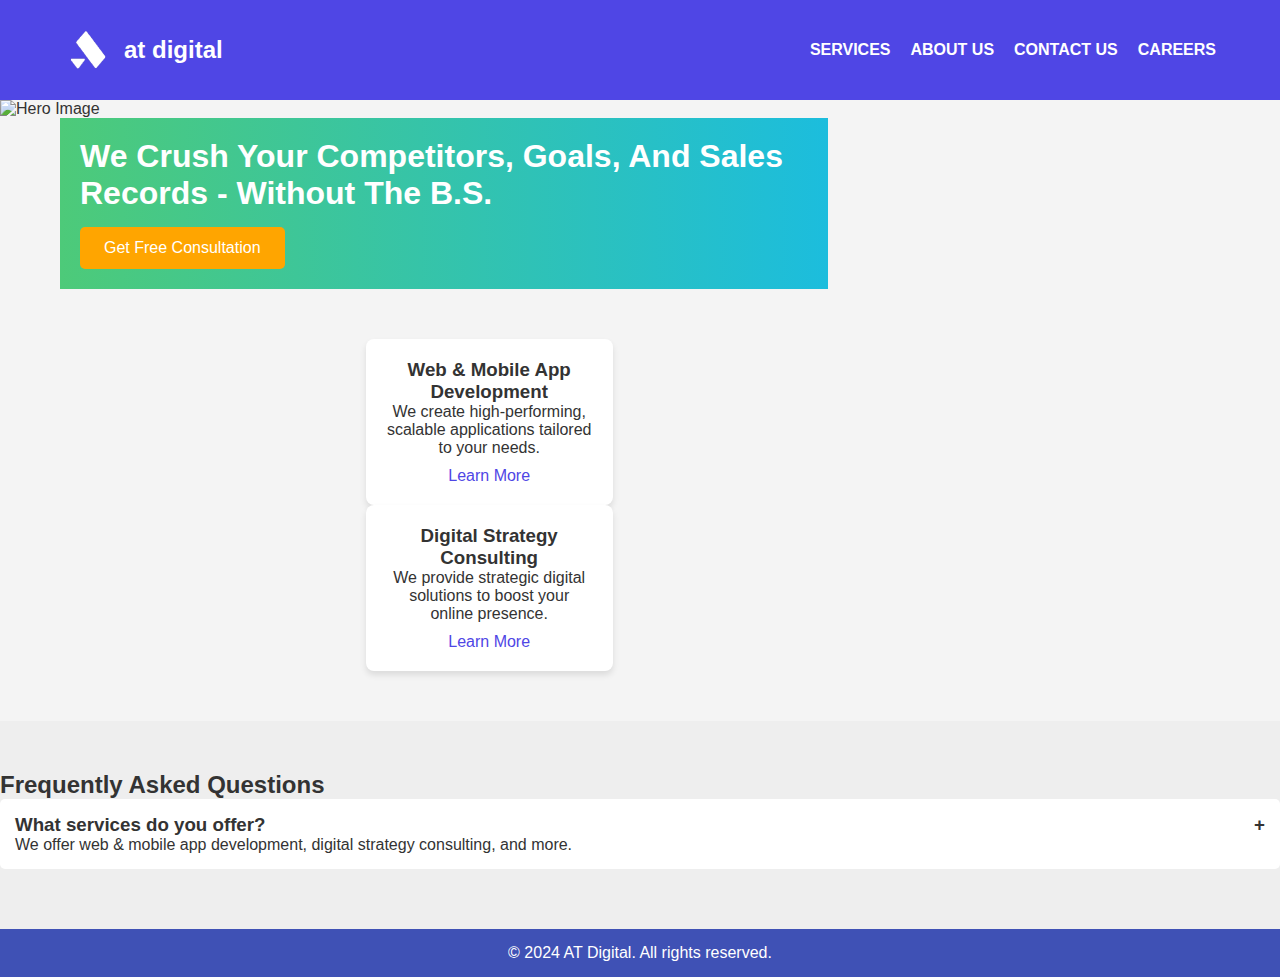
==== AT-Digital.html @ 7c1ab5fa "setup structure" ====
<!DOCTYPE html>
<html lang="en">
<head>
    <meta charset="UTF-8">
    <meta name="viewport" content="width=device-width, initial-scale=1.0">
    <title>AT Digital</title>
    <link rel="stylesheet" href="AT-Digital.css">
</head>
<body>
    <header>
        <div class="header-container">
            <div class="logo">
                <img src="Images/logo_white.png" alt="AT Digital"><h1>at digital</h1>
            </div>
            <nav>
                <ul>
                    <li><a href="#">SERVICES</a></li>
                    <li><a href="#">ABOUT US</a></li>
                    <li><a href="#">CONTACT US</a></li>
                    <li><a href="#">CAREERS</a></li>
                </ul>
            </nav>
        </div>
    </header>
    <img src="Images/bg.jpeg" alt="Hero Image" class="hero-image">

    <section class="hero">
        <div class="container">
            <h2>We Crush Your Competitors, Goals, And Sales Records - Without The B.S.</h2>
            <a href="#" class="btn">Get Free Consultation</a>
        </div>
    </section>

    <section class="services">
        <div class="container">
            <div class="service-box">
                <h3>Web & Mobile App Development</h3>
                <p>We create high-performing, scalable applications tailored to your needs.</p>
                <a href="#" class="learn-more">Learn More</a>
            </div>
            <div class="service-box">
                <h3>Digital Strategy Consulting</h3>
                <p>We provide strategic digital solutions to boost your online presence.</p>
                <a href="#" class="learn-more">Learn More</a>
            </div>
        </div>
    </section>

    <section class="faq">
        <div class="container">
            <h2>Frequently Asked Questions</h2>
            <div class="faq-item">
                <h3>What services do you offer? <span class="toggle">+</span></h3>
                <p class="faq-content">We offer web & mobile app development, digital strategy consulting, and more.</p>
            </div>
        </div>
    </section>

    <footer>
        <div class="container">
            <p>© 2024 AT Digital. All rights reserved.</p>
        </div>
    </footer>
</body>
</html>
---- AT-Digital.css ----
* {
    margin: 0;
    padding: 0;
    list-style: none;
    text-decoration: none;
    box-sizing: border-box;
}

body {
    
        font-family: Arial, sans-serif;
        color: #333;
        background-color: #f4f4f4;
        background-size: cover;
        background-position: center;
    
}



/* Header Styles */
header {
    background-color: #4F46E5;
    color: #fff;
    padding: 15px 0;
}

.header-container {
    width: 90%;
    max-width: 1440px;
    margin: 0 auto;
    padding: 10px 0;
    display: flex;
    justify-content: space-between;
    align-items: center;
}

.logo {
    display: flex;
    align-items: center;
}

.logo img {
    height: 50px;
    margin-right: 10px;
}

.logo h1 {
    font-size: 24px;
    font-weight: bold;
}

nav ul {
    display: flex;
    gap: 20px;
}

nav ul li a {
    color: #ffffff;
    font-size: 16px;
    font-weight: bold;
    transition: color 0.3s ease;
}

nav ul li a:hover {
    color: #fce996;
}

/* Hero Section */
.hero {
    width: 60%;
    color: white;
    padding: 20px 20px;
    max-width: 1440px;
    margin-left: 60px;
    background: linear-gradient(to right, #4DCA79, #1CBDDD);
}


.hero h2 {
    font-size: 32px;
}

.btn {
    display: inline-block;
    background: orange;
    color: white;
    padding: 12px 24px;
    border-radius: 5px;
    margin-top: 15px;
}

/* Services Section */
.services {
    display: flex;
    justify-content: space-around;
    gap: 20px;
    padding: 50px 0;
}

.service-box {
    width: 45%;
    background: #fff;
    padding: 20px;
    text-align: center;
    border-radius: 8px;
    box-shadow: 0 4px 6px rgba(0, 0, 0, 0.1);
}

.learn-more {
    display: inline-block;
    color: #4F46E5;
    margin-top: 10px;
}

/* FAQ Section */
.faq {
    padding: 50px 0;
    background: #eee;
}

.faq-item {
    background: white;
    padding: 15px;
    margin-bottom: 10px;
    border-radius: 5px;
}

.toggle {
    float: right;
    cursor: pointer;
}

/* Footer */
footer {
    background: #3f51b5;
    color: white;
    text-align: center;
    padding: 15px 0;
}

/* Responsive Design */
@media (max-width: 1200px) {
    .services {
        flex-direction: column;
        align-items: center;
    }
    .service-box {
        width: 80%;
    }
}

@media (max-width: 768px) {
    .header-container {
        flex-direction: column;
        text-align: center;
    }
    nav ul {
        flex-direction: column;
        gap: 10px;
    }
    .hero h2 {
        font-size: 24px;
    }
    .service-box {
        width: 100%;
    }
}

@media (max-width: 375px) {
    .container {
        width: 95%;
    }
    .hero h2 {
        font-size: 20px;
    }
    .btn {
        padding: 10px 20px;
    }
}
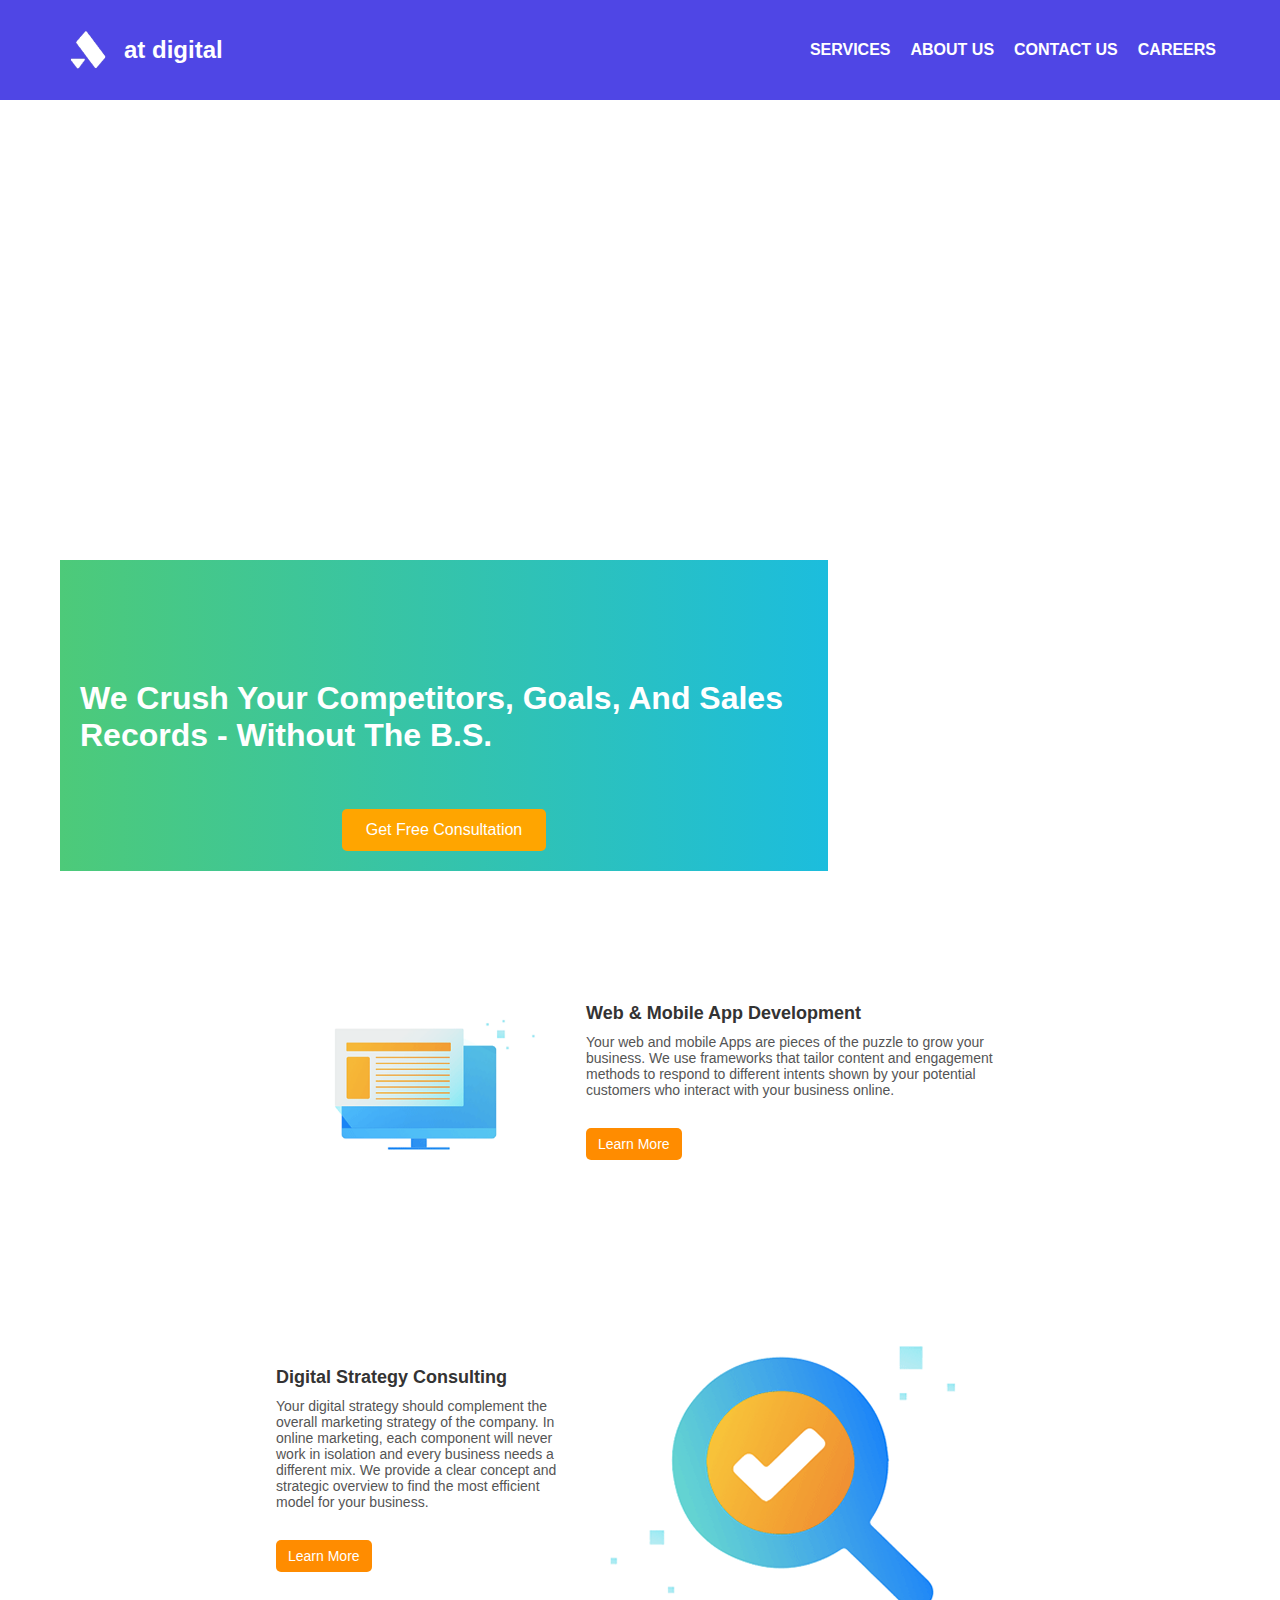
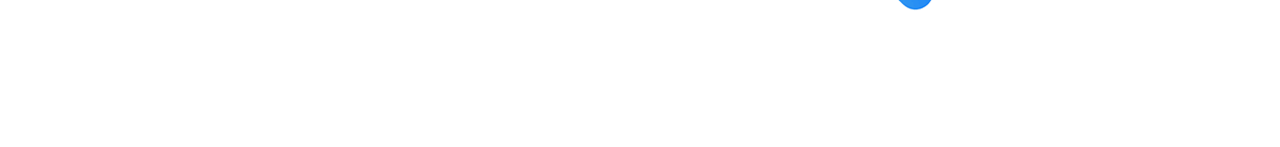
==== commit 2072e93c: "Create section part and add 2 images to images file" ====
--- a/AT-Digital.html
+++ b/AT-Digital.html
@@ -22,44 +22,44 @@
             </nav>
         </div>
     </header>
-    <img src="Images/bg.jpeg" alt="Hero Image" class="hero-image">
+    <section class="bgimage">
+    </section>
+    
+        <section class="hero">
+            <div class="container">
+                <h2>We Crush Your Competitors, Goals, And Sales Records - Without The B.S.</h2>
+                <a href="#" class="btn">Get Free Consultation</a>
+            </div>
+        </section>
+    
 
-    <section class="hero">
-        <div class="container">
-            <h2>We Crush Your Competitors, Goals, And Sales Records - Without The B.S.</h2>
-            <a href="#" class="btn">Get Free Consultation</a>
-        </div>
-    </section>
+
 
     <section class="services">
-        <div class="container">
-            <div class="service-box">
-                <h3>Web & Mobile App Development</h3>
-                <p>We create high-performing, scalable applications tailored to your needs.</p>
-                <a href="#" class="learn-more">Learn More</a>
+        
+            <div class="service-box1">
+                <img src="Images/image 2.png" alt="Web & Mobile App Development">
+                <div class="content">
+                    <h3>Web & Mobile App Development</h3>
+                    <p>Your web and mobile Apps are pieces of the puzzle to grow your business. We use frameworks that tailor content and engagement methods to respond to different intents shown by your potential customers who interact with your business online.</p>
+                    <a href="#" class="btn">Learn More</a>
+                </div>
             </div>
-            <div class="service-box">
-                <h3>Digital Strategy Consulting</h3>
-                <p>We provide strategic digital solutions to boost your online presence.</p>
-                <a href="#" class="learn-more">Learn More</a>
+
+            <div class="service-box2">
+                <div class="content">
+                    <h3>Digital Strategy Consulting</h3>
+                    <p>Your digital strategy should complement the overall marketing strategy of the company. In online marketing, each component will never work in isolation and every business needs a different mix. We provide a clear concept and strategic overview to find the most efficient model for your business.</p>
+                    <a href="#" class="btn">Learn More</a>
+                </div>
+                    <img src="Images/image 1.png" alt="Digital Strategy Consulting">
+
+                </div>
             </div>
-        </div>
+        
     </section>
+    
 
-    <section class="faq">
-        <div class="container">
-            <h2>Frequently Asked Questions</h2>
-            <div class="faq-item">
-                <h3>What services do you offer? <span class="toggle">+</span></h3>
-                <p class="faq-content">We offer web & mobile app development, digital strategy consulting, and more.</p>
-            </div>
-        </div>
-    </section>
-
-    <footer>
-        <div class="container">
-            <p>© 2024 AT Digital. All rights reserved.</p>
-        </div>
-    </footer>
+   
 </body>
 </html>
--- a/AT-Digital.css
+++ b/AT-Digital.css
@@ -8,11 +8,11 @@
 
 body {
     
-        font-family: Arial, sans-serif;
-        color: #333;
-        background-color: #f4f4f4;
-        background-size: cover;
-        background-position: center;
+    font-family: Arial, sans-serif;
+    color: #333;
+    background-color: #ffffff;
+    background-size: cover;
+    background-position: center;
     
 }
 
@@ -67,13 +67,28 @@
 }
 
 /* Hero Section */
+.bgimage{
+    background: url('Images/bg.jpeg') no-repeat center center/cover;
+    background-size: cover;
+    background-position: center;
+    height: 90vh;
+    width: 100%;
+    position: relative;
+}
+
 .hero {
+    position: relative;
     width: 60%;
     color: white;
     padding: 20px 20px;
     max-width: 1440px;
     margin-left: 60px;
+    margin-top: -350px;
     background: linear-gradient(to right, #4DCA79, #1CBDDD);
+    z-index: 3;
+}
+.hero .container{
+    margin-top: 100px;
 }
 
 
@@ -93,19 +108,62 @@
 /* Services Section */
 .services {
     display: flex;
-    justify-content: space-around;
-    gap: 20px;
+    justify-content: center;
+    align-items: center;
     padding: 50px 0;
+    flex-direction: column;
 }
 
-.service-box {
-    width: 45%;
-    background: #fff;
+.container {
+    display: flex;
+    flex-direction: column; 
+    align-items: center; 
+    gap: 40px; 
+    width: 100%;
+}
+
+.service-box1, .service-box2 {
+    display: flex;
+    align-items: center;
+    justify-content: center;
+    width: 60%;
     padding: 20px;
-    text-align: center;
+    text-align: left;
     border-radius: 8px;
-    box-shadow: 0 4px 6px rgba(0, 0, 0, 0.1);
+    gap: 30px; 
 }
+
+.service-box1 img {
+    width: 280px;
+    height: auto;
+}
+
+.service-box1 .content {
+    flex: 1;
+}
+
+.service-box1 h3, .service-box2 h3 {
+    font-size: 18px;
+    color: #333;
+    margin-bottom: 10px;
+}
+
+.service-box1 p, .service-box2 p {
+    font-size: 14px;
+    color: #555;
+    margin-bottom: 15px;
+}
+
+.service-box1 .btn, .service-box2 .btn {
+    padding: 8px 12px;
+    background-color: #ff8c00;
+    color: #fff;
+    text-decoration: none;
+    border-radius: 5px;
+    font-size: 14px;
+}
+
+
 
 .learn-more {
     display: inline-block;
@@ -113,68 +171,3 @@
     margin-top: 10px;
 }
 
-/* FAQ Section */
-.faq {
-    padding: 50px 0;
-    background: #eee;
-}
-
-.faq-item {
-    background: white;
-    padding: 15px;
-    margin-bottom: 10px;
-    border-radius: 5px;
-}
-
-.toggle {
-    float: right;
-    cursor: pointer;
-}
-
-/* Footer */
-footer {
-    background: #3f51b5;
-    color: white;
-    text-align: center;
-    padding: 15px 0;
-}
-
-/* Responsive Design */
-@media (max-width: 1200px) {
-    .services {
-        flex-direction: column;
-        align-items: center;
-    }
-    .service-box {
-        width: 80%;
-    }
-}
-
-@media (max-width: 768px) {
-    .header-container {
-        flex-direction: column;
-        text-align: center;
-    }
-    nav ul {
-        flex-direction: column;
-        gap: 10px;
-    }
-    .hero h2 {
-        font-size: 24px;
-    }
-    .service-box {
-        width: 100%;
-    }
-}
-
-@media (max-width: 375px) {
-    .container {
-        width: 95%;
-    }
-    .hero h2 {
-        font-size: 20px;
-    }
-    .btn {
-        padding: 10px 20px;
-    }
-}
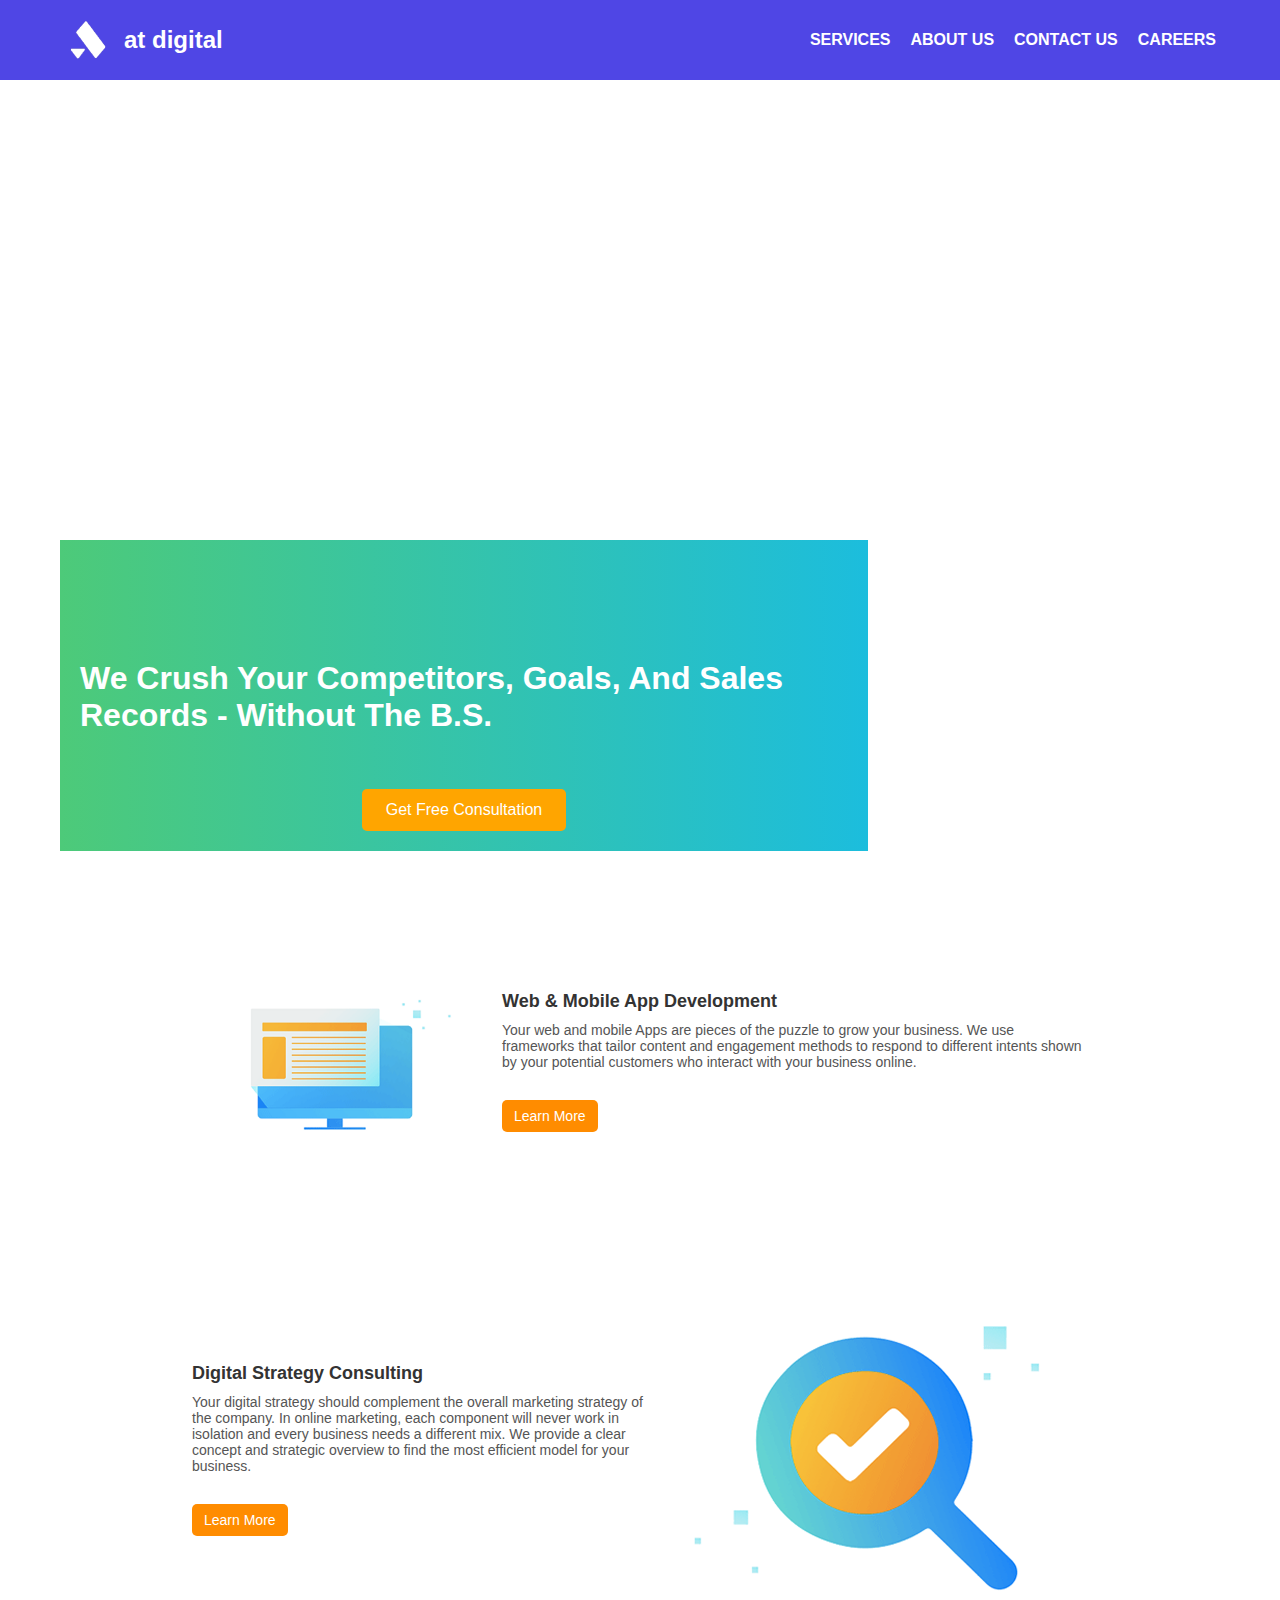
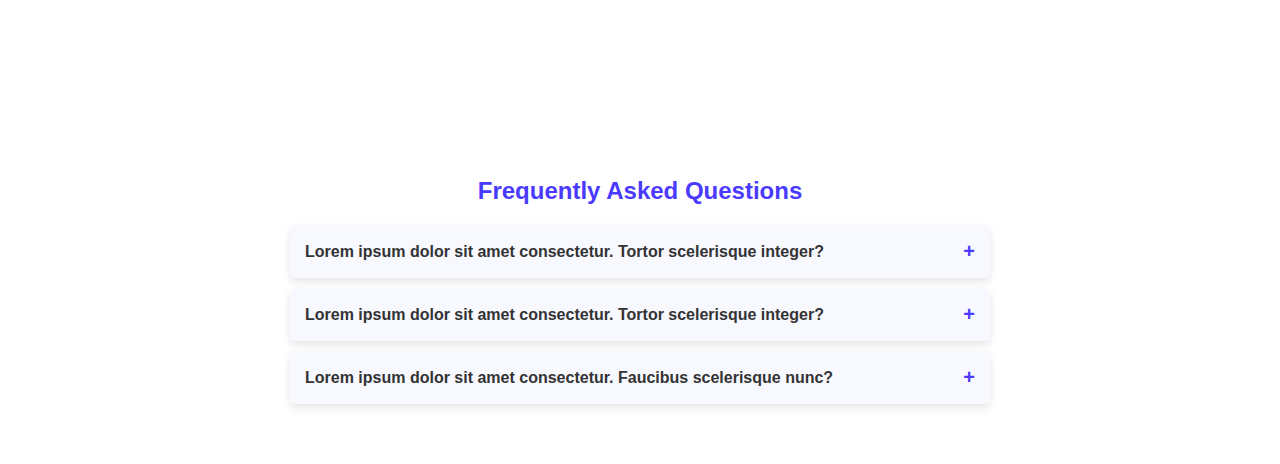
==== commit 3fde25dc: "Add Frequently asked questions part" ====
--- a/AT-Digital.html
+++ b/AT-Digital.html
@@ -7,8 +7,9 @@
     <link rel="stylesheet" href="AT-Digital.css">
 </head>
 <body>
+
     <header>
-        <div class="header-container">
+        <div class="headerContainer">
             <div class="logo">
                 <img src="Images/logo_white.png" alt="AT Digital"><h1>at digital</h1>
             </div>
@@ -24,20 +25,18 @@
     </header>
     <section class="bgimage">
     </section>
-    
+    <!--hero section-->
         <section class="hero">
             <div class="container">
                 <h2>We Crush Your Competitors, Goals, And Sales Records - Without The B.S.</h2>
                 <a href="#" class="btn">Get Free Consultation</a>
             </div>
         </section>
-    
 
-
-
+        <!--services section-->
     <section class="services">
         
-            <div class="service-box1">
+            <div class="serviceBox1">
                 <img src="Images/image 2.png" alt="Web & Mobile App Development">
                 <div class="content">
                     <h3>Web & Mobile App Development</h3>
@@ -46,7 +45,7 @@
                 </div>
             </div>
 
-            <div class="service-box2">
+            <div class="serviceBox2">
                 <div class="content">
                     <h3>Digital Strategy Consulting</h3>
                     <p>Your digital strategy should complement the overall marketing strategy of the company. In online marketing, each component will never work in isolation and every business needs a different mix. We provide a clear concept and strategic overview to find the most efficient model for your business.</p>
@@ -58,8 +57,44 @@
             </div>
         
     </section>
+
+            <!--Question section-->
+
+    <section class="faqSection">
+        <h2>Frequently Asked Questions</h2>
+        <div class="faqContainer">
+            <div class="faq">
+                <div class="faqQuestion">
+                    <h3>Lorem ipsum dolor sit amet consectetur. Tortor scelerisque integer?</h3>
+                    <span class="faqToggle">+</span>
+                </div>
+                <div class="faqAnswer">
+                    <p>Lorem ipsum dolor sit amet consectetur adipisicing elit. Recusandae, cumque blanditiis? Voluptates, laboriosam optio? Doloribus perferendis dolorem minus! Aspernatur reprehenderit beatae veritatis numquam iusto nostrum atque repellendus quia eos minus!</p>
+                </div>
+            </div>
+            <div class="faq">
+                <div class="faqQuestion">
+                    <h3>Lorem ipsum dolor sit amet consectetur. Tortor scelerisque integer?</h3>
+                    <span class="faqToggle">+</span>
+                </div>
+                <div class="faqAnswer">
+                    <p>Lorem ipsum dolor sit amet consectetur adipisicing elit. Recusandae, cumque blanditiis? Voluptates, laboriosam optio? Doloribus perferendis dolorem minus! Aspernatur reprehenderit beatae veritatis numquam iusto nostrum atque repellendus quia eos minus!</p>
+                </div>
+            </div>
+            <div class="faq">
+                <div class="faqQuestion">
+                    <h3>Lorem ipsum dolor sit amet consectetur. Faucibus scelerisque nunc?</h3>
+                    <span class="faqToggle">+</span>
+                </div>
+                <div class="faqAnswer">
+                    <p>Lorem ipsum dolor sit amet consectetur adipisicing elit. Similique placeat quod nesciunt dolorem? Libero, maiores. Soluta magnam nihil odit non deserunt nemo aliquid quo? Amet cumque assumenda consequatur ratione odit!</p>
+                </div>
+            </div>
+        </div>
+    </section>
     
 
-   
+    <script src="AT-Digital.js"></script>
+
 </body>
 </html>
--- a/AT-Digital.css
+++ b/AT-Digital.css
@@ -3,20 +3,13 @@
     padding: 0;
     list-style: none;
     text-decoration: none;
-    box-sizing: border-box;
 }
 
 body {
-    
     font-family: Arial, sans-serif;
     color: #333;
     background-color: #ffffff;
-    background-size: cover;
-    background-position: center;
-    
-}
-
-
+}
 
 /* Header Styles */
 header {
@@ -25,7 +18,7 @@
     padding: 15px 0;
 }
 
-.header-container {
+.headerContainer {
     width: 90%;
     max-width: 1440px;
     margin: 0 auto;
@@ -67,10 +60,8 @@
 }
 
 /* Hero Section */
-.bgimage{
+.bgimage {
     background: url('Images/bg.jpeg') no-repeat center center/cover;
-    background-size: cover;
-    background-position: center;
     height: 90vh;
     width: 100%;
     position: relative;
@@ -80,17 +71,17 @@
     position: relative;
     width: 60%;
     color: white;
-    padding: 20px 20px;
+    padding: 20px;
     max-width: 1440px;
     margin-left: 60px;
     margin-top: -350px;
     background: linear-gradient(to right, #4DCA79, #1CBDDD);
     z-index: 3;
 }
-.hero .container{
+
+.hero .container {
     margin-top: 100px;
 }
-
 
 .hero h2 {
     font-size: 32px;
@@ -122,7 +113,7 @@
     width: 100%;
 }
 
-.service-box1, .service-box2 {
+.serviceBox1, .serviceBox2 {
     display: flex;
     align-items: center;
     justify-content: center;
@@ -133,28 +124,28 @@
     gap: 30px; 
 }
 
-.service-box1 img {
+.serviceBox1 img {
     width: 280px;
     height: auto;
 }
 
-.service-box1 .content {
+.serviceBox1 .content {
     flex: 1;
 }
 
-.service-box1 h3, .service-box2 h3 {
+.serviceBox1 h3, .serviceBox2 h3 {
     font-size: 18px;
     color: #333;
     margin-bottom: 10px;
 }
 
-.service-box1 p, .service-box2 p {
+.serviceBox1 p, .serviceBox2 p {
     font-size: 14px;
     color: #555;
     margin-bottom: 15px;
 }
 
-.service-box1 .btn, .service-box2 .btn {
+.serviceBox1 .btn, .serviceBox2 .btn {
     padding: 8px 12px;
     background-color: #ff8c00;
     color: #fff;
@@ -163,11 +154,202 @@
     font-size: 14px;
 }
 
-
-
-.learn-more {
-    display: inline-block;
-    color: #4F46E5;
+/* FAQ Section */
+.faqSection {
+    text-align: center;
+    padding: 50px 20px;
+    background-color: #ffffff;
+}
+
+.faqSection h2 {
+    color: #4a3aff;
+    font-size: 24px;
+    margin-bottom: 20px;
+}
+
+.faqContainer {
+    max-width: 700px;
+    margin: auto;
+}
+
+.faq {
+    background: #f8f8ff;
+    border-radius: 5px;
+    margin-bottom: 10px;
+    padding: 15px;
+    box-shadow: 0px 4px 8px rgba(0, 0, 0, 0.1);
+    cursor: pointer;
+}
+
+.faqQuestion {
+    display: flex;
+    justify-content: space-between;
+    align-items: center;
+}
+
+.faqQuestion h3 {
+    font-size: 16px;
+    color: #333;
+    margin: 0;
+}
+
+.faqToggle {
+    font-size: 20px;
+    font-weight: bold;
+    color: #4a3aff;
+}
+
+.faqAnswer {
+    display: none;
     margin-top: 10px;
-}
-
+    font-size: 14px;
+    color: #555;
+}
+
+.faqAnswer.active {
+    display: block;
+}
+
+
+/* ========== Responsive Styles ========== */
+
+
+
+/* 1440px Screen Size */
+@media screen and (max-width: 1440px) {
+    .headerContainer {
+        padding: 0 4%;
+    }
+    
+    .serviceBox1, .serviceBox2 {
+        width: 70%;
+    }
+}
+
+/* 1200px Screen Size*/
+@media screen and (max-width: 1200px) {
+    .hero {
+        width: 80%;
+        margin-left: 40px;
+    }
+    
+    .serviceBox1 img {
+        width: 240px;
+    }
+}
+
+/* 768px Screen Size */
+@media screen and (max-width: 768px) {
+    .headerContainer {
+        padding: 0 5%;
+    }
+    
+    .logo h1 {
+        font-size: 22px;
+    }
+    
+    .bgimage {
+        height: 75vh;
+    }
+    
+    .hero {
+        width: 90%;
+        margin: -280px auto 0;
+        padding: 25px;
+    }
+    
+    .serviceBox1, .serviceBox2 {
+        width: 85%;
+        flex-direction: column;
+        text-align: center;
+    }
+    
+    .serviceBox1 img {
+        width: 100%;
+        max-width: 300px;
+    }
+}
+
+/* 375px - Screen Size */
+@media screen and (max-width: 375px) {
+
+
+    /* Hamburger Menu Styles */
+    .menu-icon {
+        display: block;
+        cursor: pointer;
+        position: absolute;
+        top: 25px;
+        right: 25px;
+        z-index: 1000;
+    }
+    
+    .menu-icon span {
+        display: block;
+        width: 25px;
+        height: 3px;
+        background: #fff;
+        margin: 5px 0;
+        transition: 0.3s;
+    }
+    
+    nav ul {
+        display: none;
+        width: 100%;
+        position: absolute;
+        top: 70px;
+        left: 0;
+        background: #4F46E5;
+        padding: 20px 0;
+        flex-direction: column;
+    }
+    
+    nav ul.active {
+        display: flex;
+    }
+    
+    nav ul li {
+        margin: 10px 0;
+    }
+    
+    /* Header Adjustments */
+    .headerContainer {
+        flex-direction: column;
+        align-items: flex-start;
+        padding: 15px 5%;
+    }
+    
+    .logo {
+        margin-bottom: 15px;
+    }
+    
+    /* Hero Section */
+    .bgimage {
+        height: 60vh;
+    }
+    
+    .hero {
+        margin-top: -180px;
+        padding: 15px;
+    }
+    
+    .hero h2 {
+        font-size: 20px;
+    }
+    
+    /* Services Section */
+    .serviceBox1, .serviceBox2 {
+        width: 95%;
+        padding: 15px;
+    }
+    
+    /* FAQ Section */
+    .faqQuestion h3 {
+        font-size: 14px;
+    }
+    
+    .faqAnswer {
+        font-size: 13px;
+    }
+}
+
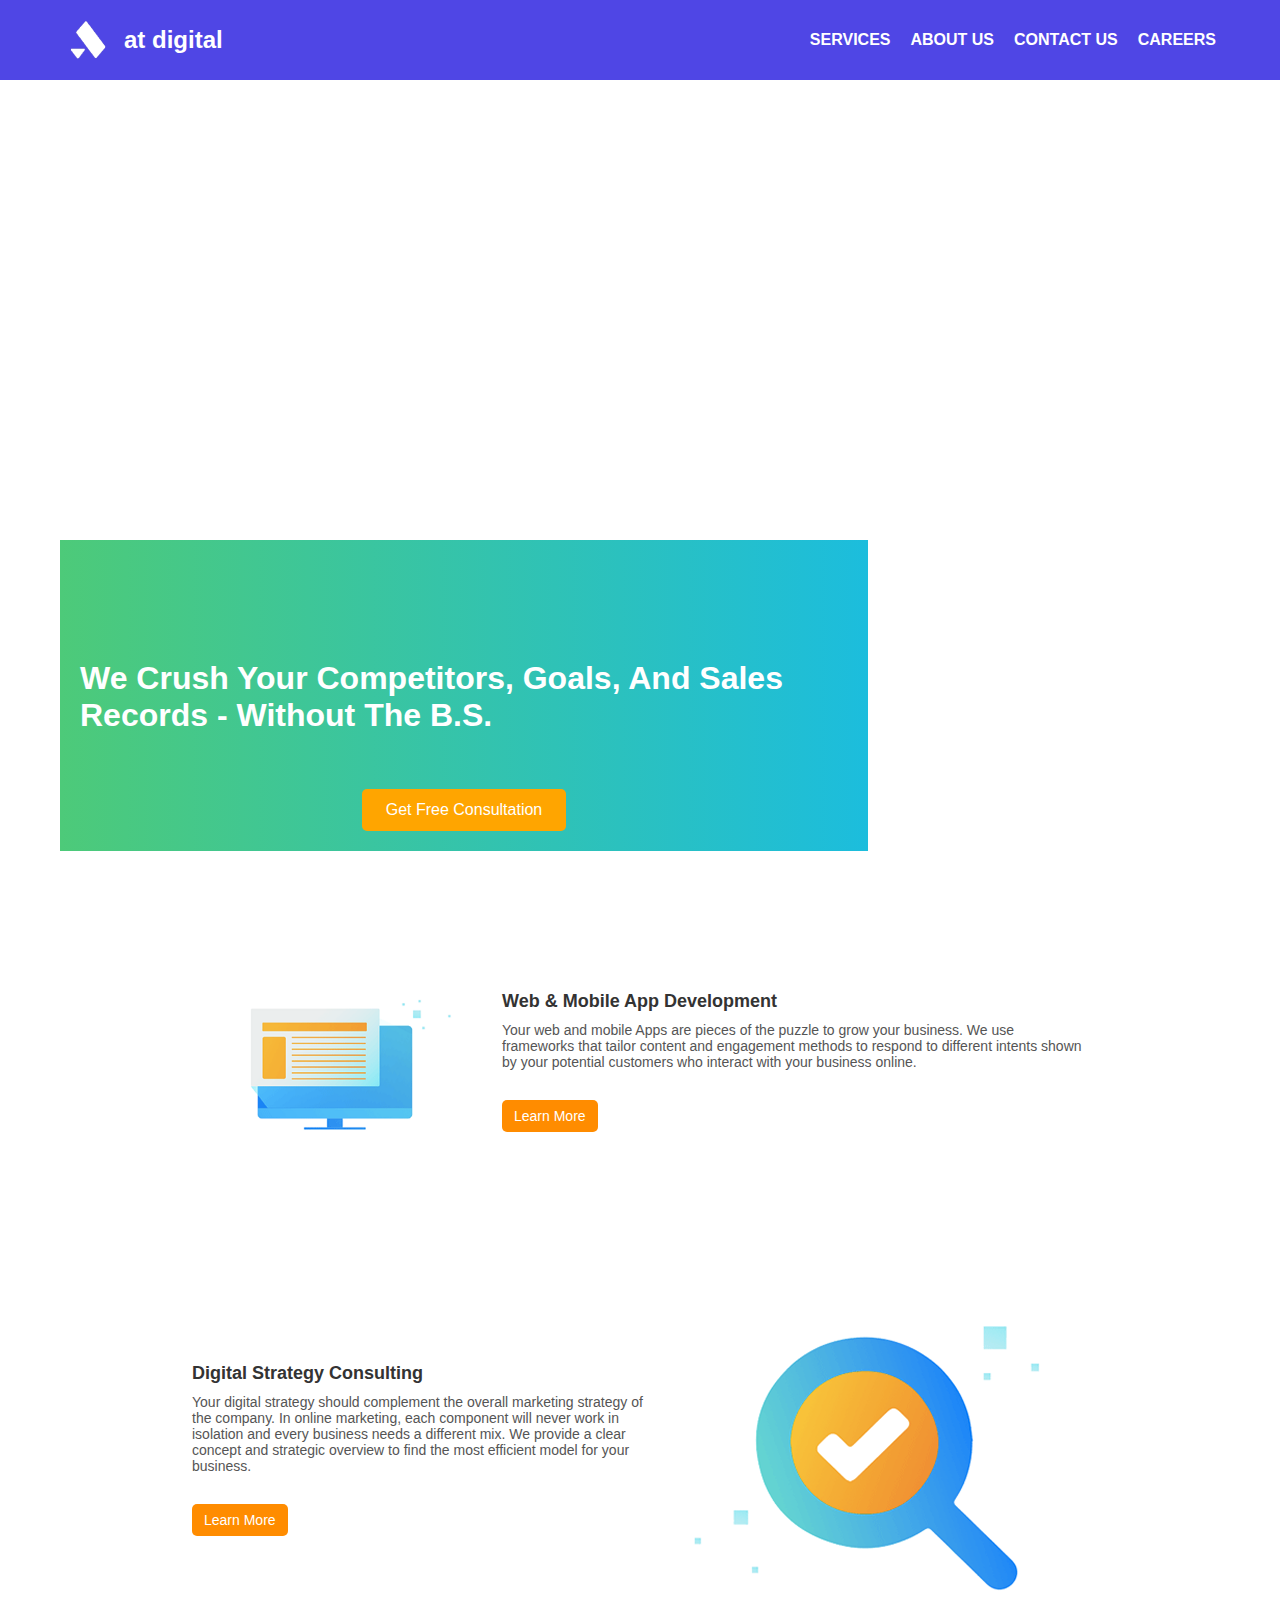
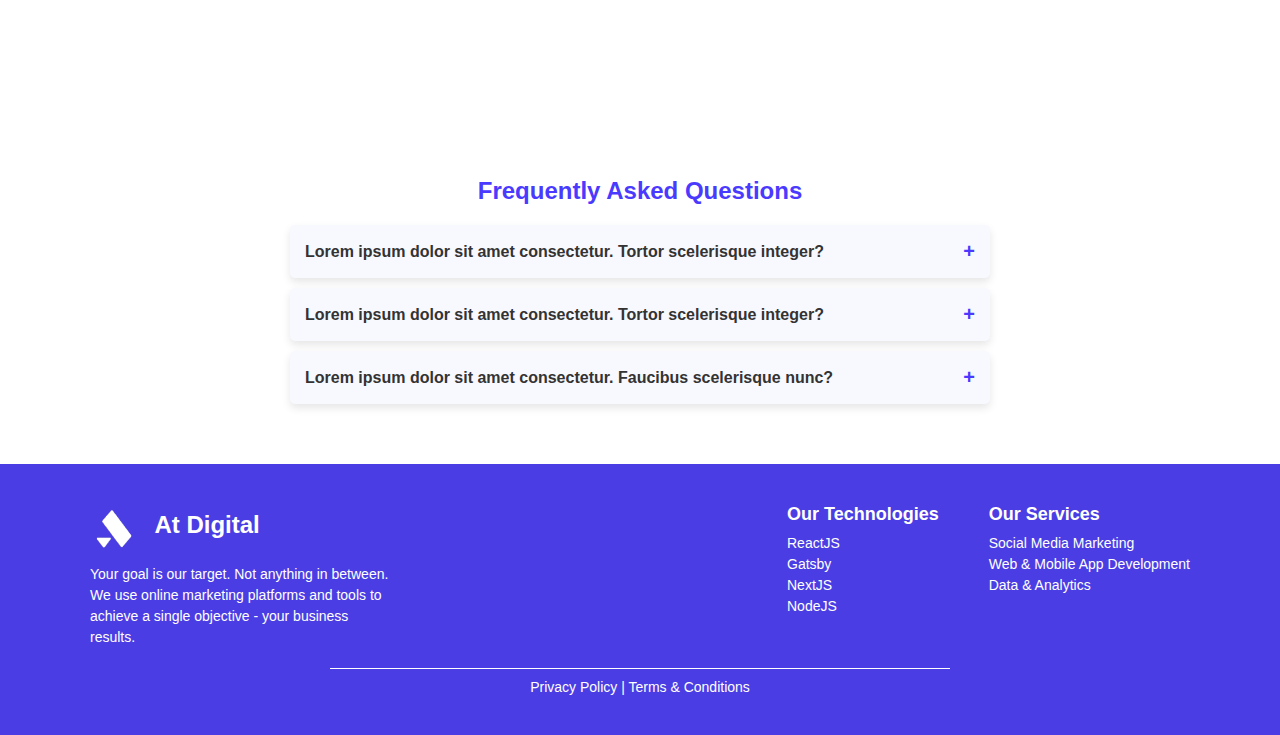
==== commit 047fe620: "Finished" ====
--- a/AT-Digital.html
+++ b/AT-Digital.html
@@ -11,10 +11,18 @@
     <header>
         <div class="headerContainer">
             <div class="logo">
-                <img src="Images/logo_white.png" alt="AT Digital"><h1>at digital</h1>
+                <img src="Images/logo_white.png" alt="AT Digital">
+                <h1>at digital</h1>
             </div>
+    
+            <div class="menu-icon" onclick="toggleMenu()">
+                <span></span>
+                <span></span>
+                <span></span>
+            </div>
+    
             <nav>
-                <ul>
+                <ul id="menu">
                     <li><a href="#">SERVICES</a></li>
                     <li><a href="#">ABOUT US</a></li>
                     <li><a href="#">CONTACT US</a></li>
@@ -23,6 +31,7 @@
             </nav>
         </div>
     </header>
+    
     <section class="bgimage">
     </section>
     <!--hero section-->
@@ -92,6 +101,49 @@
             </div>
         </div>
     </section>
+
+
+                        <!--Footer part-->
+
+
+   
+                    <footer class="footer">
+                        <div class="footerContainer">
+                            <div class="footerLogo">
+                                <img src="Images/logo_white.png" alt="AT Digital">
+                                <h2>at digital</h2>
+                                <p>Your goal is our target. Not anything in between. We use online marketing platforms and tools to achieve a single objective - your business results.</p>
+                            </div>
+                    
+                            <div class="footerLinks">
+                                <div class="footerColumn">
+                                    <h3>Our Technologies</h3>
+                                    <ul>
+                                        <li>ReactJS</li>
+                                        <li>Gatsby</li>
+                                        <li>NextJS</li>
+                                        <li>NodeJS</li>
+                                    </ul>
+                                </div>
+                    
+                                <div class="footerColumn">
+                                    <h3>Our Services</h3>
+                                    <ul>
+                                        <li>Social Media Marketing</li>
+                                        <li>Web & Mobile App Development</li>
+                                        <li>Data & Analytics</li>
+                                    </ul>
+                                </div>
+                            </div>
+                        </div>
+                    
+                        <div class="footerBottom">
+                            <hr>
+                            <p>Privacy Policy | Terms & Conditions</p>
+                        </div>
+                    </footer>
+                    
+    
     
 
     <script src="AT-Digital.js"></script>
--- a/AT-Digital.css
+++ b/AT-Digital.css
@@ -211,8 +211,99 @@
 }
 
 
-/* ========== Responsive Styles ========== */
-
+
+/* Footer Styles */
+
+.footer {
+    background-color: #4B3DE4;
+    color: white;
+    padding: 40px 20px;
+    font-family: Arial, sans-serif;
+}
+
+.footerContainer {
+    display: flex;
+    justify-content: space-between;
+    align-items: flex-start;
+    max-width: 1100px;
+    margin: 0 auto;
+}
+
+.footerLogo {
+    max-width: 300px;
+}
+
+.footerLogo img {
+    height: 50px;
+    vertical-align: middle;
+    margin-right: 10px;
+}
+
+.footerLogo h2 {
+    display: inline;
+    font-size: 24px;
+    text-transform: capitalize;
+}
+
+.footerLogo p {
+    font-size: 14px;
+    margin-top: 10px;
+    line-height: 1.5;
+}
+
+.footerLinks {
+    display: flex;
+    gap: 50px;
+}
+
+.footerColumn h3 {
+    font-size: 18px;
+    margin-bottom: 10px;
+}
+
+.footerColumn ul {
+    list-style: none;
+    padding: 0;
+}
+
+.footerColumn ul li {
+    font-size: 14px;
+    margin-bottom: 5px;
+}
+
+.footerBottom {
+    text-align: center;
+    margin-top: 20px;
+    font-size: 14px;
+}
+
+.footerBottom hr {
+    border: 0;
+    height: 1px;
+    background: white;
+    width: 50%;
+    margin: 10px auto;  
+}
+
+
+.footerBottom p {
+    margin: 0;
+}
+
+
+/* ===== Responsive Styles ===== */
+
+/* 678px - */
+@media screen and (max-width: 678px) {
+    .footer {
+        flex-direction: column;
+        align-items: center;
+        text-align: center;
+    }
+    .footerColumn {
+        width: 100%;
+    }
+}
 
 
 /* 1440px Screen Size */
@@ -299,9 +390,14 @@
         position: absolute;
         top: 70px;
         left: 0;
-        background: #4F46E5;
+        background: #ffffff;
         padding: 20px 0;
         flex-direction: column;
+        z-index: 6;
+    }
+    nav ul li a {
+        color: #000000 ; 
+        
     }
     
     nav ul.active {
@@ -310,6 +406,7 @@
     
     nav ul li {
         margin: 10px 0;
+        
     }
     
     /* Header Adjustments */
